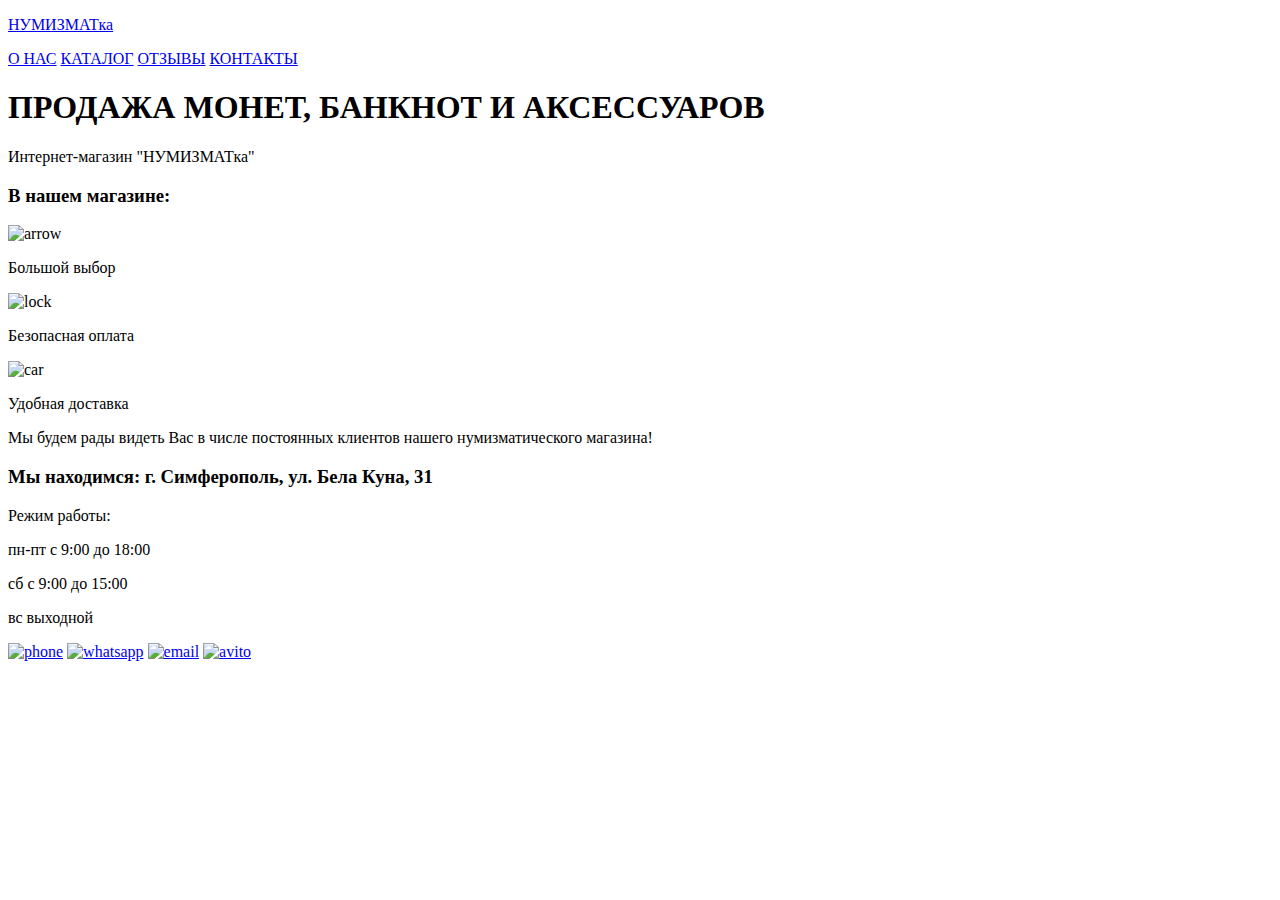
==== index.html @ 87a5a0da "Add files via upload" ====
<!DOCTYPE html>
<html lang="ru">
<head>
    <meta charset="UTF-8">
    <meta http-equiv="X-UA-Compatible" content="IE=edge">
    <meta name="viewport" content="width=device-width, initial-scale=1.0">
    <title>Нумизмат</title>
    <link href="https://cdn.jsdelivr.net/npm/bootstrap@5.1.3/dist/css/bootstrap.min.css" rel="stylesheet" integrity="sha384-1BmE4kWBq78iYhFldvKuhfTAU6auU8tT94WrHftjDbrCEXSU1oBoqyl2QvZ6jIW3" crossorigin="anonymous">
    <link rel="stylesheet" href="css/style.css">
    <link rel="shortcut icon" href="img/shortcut-icon.png">    
    <link rel="stylesheet" href="css/adaptive.css">
</head>
<body>
    <header>
        <div class="container">
           <div class="header">
                <div class="header-logo">
                    <a href="index.html"><p>НУМИЗМАТка</p></a>
                </div>
                <nav>
                    <div class="nav">
                        <a href="html/about.html">О НАС</a>
                        <a href="html/product.html">КАТАЛОГ</a>
                        <a href="html/comment.html">ОТЗЫВЫ</a>
                        <a href="html/contacts.html">КОНТАКТЫ</a>
                    </div>
                </nav>
            </div>
        </div>
    </header>
    <main>
        <section class="main-section">
            <div class="container">
                <div class="section-main">
                    <div class="main">
                        <h1>ПРОДАЖА <span class="main-span">МОНЕТ, БАНКНОТ И АКСЕССУАРОВ</span></h1>
                        <p>Интернет-магазин "НУМИЗМАТка"</p>
                    </div>
                </div>
            </div>
        </section>
        <section>
            <div class="container">
                <h3>В нашем магазине:</h3>
                <div class="welcome">
                    <div class="welcome-img">
                        <img src="img/стрелочка.png" alt="arrow">
                        <p>Большой выбор</p>
                    </div>
                    <div class="welcome-img">
                        <img src="img/замок.png" alt="lock">
                        <p>Безопасная оплата</p>
                    </div>
                    <div class="welcome-img">
                        <img src="img/машина.png" alt="car">
                        <p>Удобная доставка</p>
                    </div>
                </div> 
                <div class="welcome-p">
                    <p>Мы будем рады видеть Вас в числе постоянных клиентов нашего нумизматического магазина!</p>
                </div>
            </div>
        </section>
        <section>
            <div class="container">
                <h3>Мы находимся: г. Симферополь, ул. Бела Куна, 31</h3>
                <div class="work">
                    <p><span class="span-b">Режим работы:</span> </p>
                    <p> пн-пт с 9:00 до 18:00</p>
                    <p> сб с 9:00 до 15:00</p> 
                    <p>вс выходной
                </div>
            </div>
        </section>
    </main>
    <footer>
        <div class="container">
            <div class="social">
                <a href="tel:+79787058073"><img src="img/phone-icon.png" alt="phone"></a>
                <a href="https://api.whatsapp.com/send?phone=79787058073"><img src="img/whatsapp-icon.png" alt="whatsapp"></a>
                <a href="mailto:kot-111@mail.ru"><img src="img/email-icon.png" alt="email"></a>
                <a href="https://www.avito.ru/user/f02047d46e19e5e9e42ad98e7836fb50/profile?src=sharing"><img src="img/avito-icon.png" alt="avito"></a>
            </div>
        </div>
    </footer>
</body>
</html>
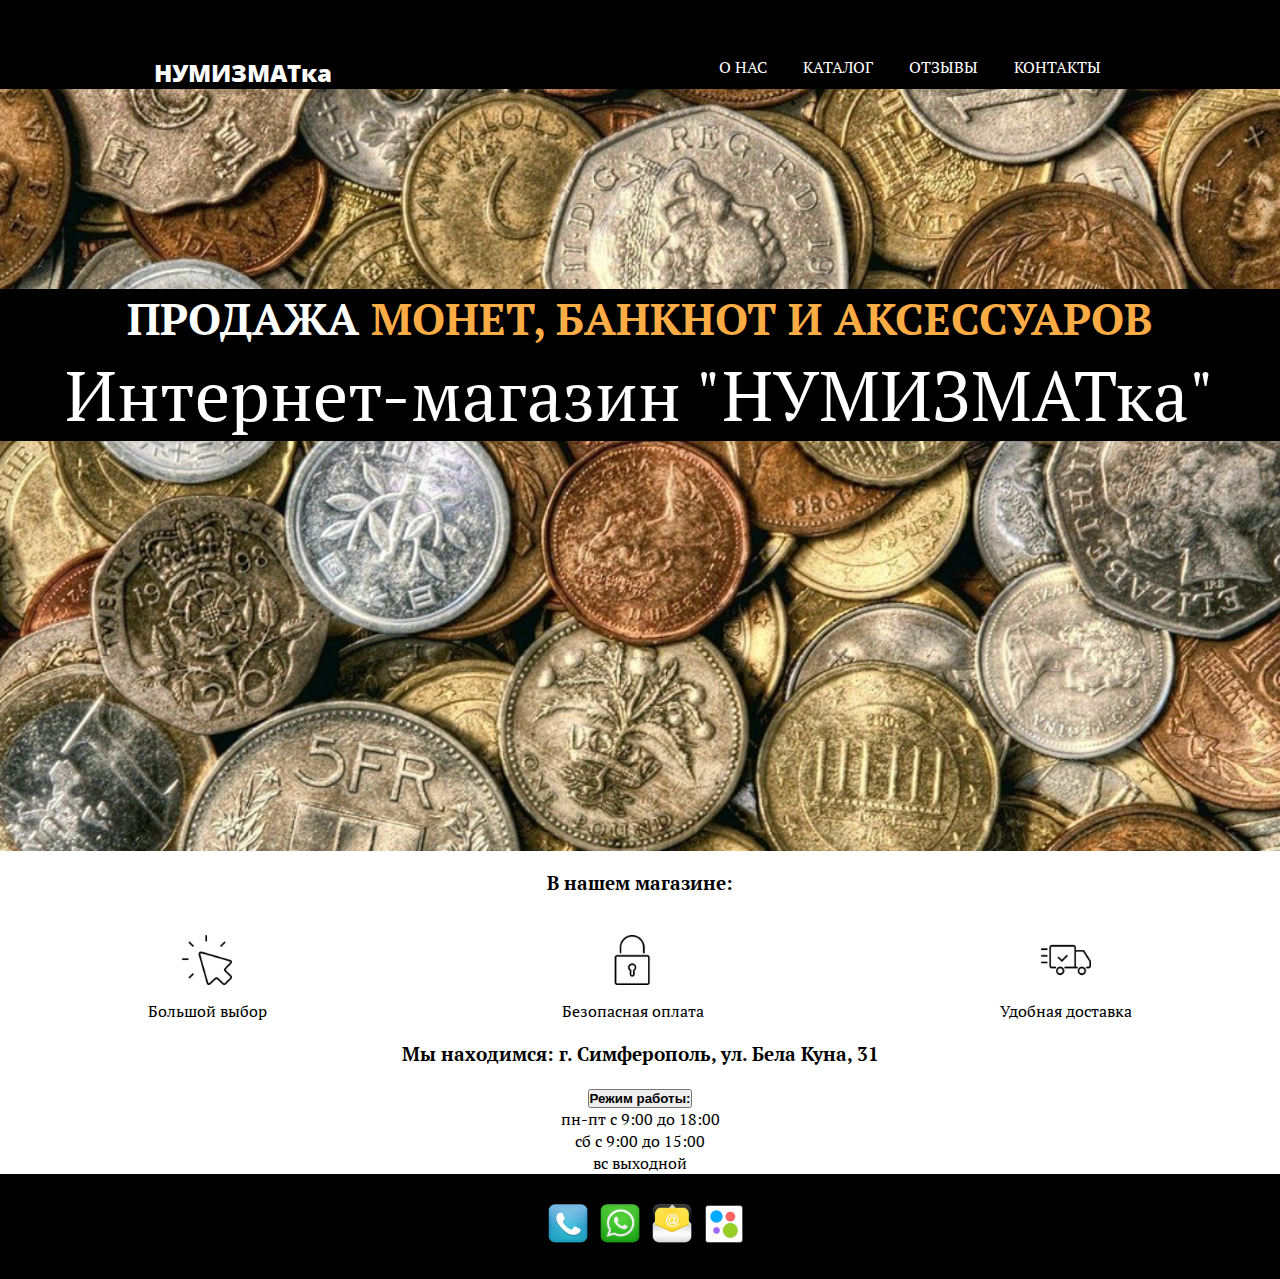
==== commit 68992fb7: "Add files via upload" ====
--- a/index.html
+++ b/index.html
@@ -33,7 +33,7 @@
             <div class="container">
                 <div class="section-main">
                     <div class="main">
-                        <h1>ПРОДАЖА <span class="main-span">МОНЕТ, БАНКНОТ И АКСЕССУАРОВ</span></h1>
+                        <h1 class="h1">ПРОДАЖА <span class="main-span">МОНЕТ, БАНКНОТ И АКСЕССУАРОВ</span></h1>
                         <p>Интернет-магазин "НУМИЗМАТка"</p>
                     </div>
                 </div>
@@ -57,18 +57,18 @@
                     </div>
                 </div> 
                 <div class="welcome-p">
-                    <p>Мы будем рады видеть Вас в числе постоянных клиентов нашего нумизматического магазина!</p>
+                    <p class="welcome-js"></p>
                 </div>
             </div>
         </section>
         <section>
             <div class="container">
-                <h3>Мы находимся: г. Симферополь, ул. Бела Куна, 31</h3>
+                <h3 class="adress-index">Мы находимся: г. Симферополь, ул. Бела Куна, 31</h3>
                 <div class="work">
-                    <p><span class="span-b">Режим работы:</span> </p>
-                    <p> пн-пт с 9:00 до 18:00</p>
-                    <p> сб с 9:00 до 15:00</p> 
-                    <p>вс выходной
+                    <button class="timeworkbtn"><span class="span-b">Режим работы:</span></button>
+                    <p class="timework-p">пн-пт с 9:00 до 18:00 <br>
+                    сб с 9:00 до 15:00 <br>
+                    вс выходной</p>
                 </div>
             </div>
         </section>
@@ -83,5 +83,6 @@
             </div>
         </div>
     </footer>
+<script src="js/script.js" charset="utf-8"></script>
 </body>
 </html>--- a/css/style.css
+++ b/css/style.css
@@ -0,0 +1,116 @@
+@import url('https://fonts.googleapis.com/css2?family=PT+Serif:ital,wght@0,400;0,700;1,400;1,700&display=swap');
+@import url('https://fonts.googleapis.com/css2?family=Open+Sans:wght@300;400;500;600;700;800&display=swap');
+*{
+    margin: 0;
+    padding: 0;
+}
+body{
+    font-family: 'PT Serif', serif;
+}
+header{
+    background: black;
+}
+.header{
+    display: flex;
+}
+.header-logo{
+    color: white;
+    font-weight: 800;
+    font-size: 24px;
+    cursor: pointer;
+    margin-top: 56px;
+    margin-left: 12%;
+}
+.header-logo a{
+    color: white;
+    text-decoration: none;
+    font-family: 'Open Sans', sans-serif;
+}
+.header-logo a:hover{
+    color: #fcac45;
+}
+nav{
+    margin-top: 56px;
+    margin-left: 29%;
+}
+.nav a{
+    color: white;
+    text-align: center;
+    padding: 12px 16px;
+    text-decoration: none;
+}
+.nav a:hover{
+    border-bottom: 3px solid #fcac45;
+    color: #fcac45;
+}
+.main-section{
+    display: flex;
+    flex-direction: column;
+    text-align: center;
+    padding: 200px 0 410px 0;
+    background-image: url("../img/Старинные\ монеты.png");
+    background-repeat: no-repeat;
+    background-size: 100%;
+}
+.section-main{
+    background-color: black;
+}
+.main h1{
+    color: white;
+    font-size: 44px;
+}
+.main-span{
+    color: #fcac45;
+}
+h3{
+    text-align: center;
+    margin: 20px 0 20px 0;
+}
+.main p{
+    color: white;
+    font-size: 70px;
+}
+.welcome{
+    display: flex;
+    justify-content: space-around;
+}
+.welcome p{
+    margin-top: 10px;
+}
+.welcome img{
+    max-width: 50px;
+    margin-top: 20px;
+}
+.welcome-img{
+    text-align: center;
+}
+.welcome-p{
+    text-align: center;
+    margin-top: 20px;
+    font-weight: 800;
+}
+.span-b{
+    font-weight: 800;
+}
+.work{
+    text-align: center;
+}
+.section-img{
+    display: flex;
+}
+footer{
+    max-height: 75px;
+    background-color: black;
+    padding: 30px 0 30px 0;
+}
+.social{
+    display: flex;
+    justify-content: center;
+}
+.social img{
+    margin-left: 12px;
+    max-width: 40px;
+}
+.social img:hover{
+    opacity: 0.8;
+}--- a/css/adaptive.css
+++ b/css/adaptive.css
@@ -0,0 +1,181 @@
+@media screen and (max-width: 992px) {
+    nav{
+        margin-left: 20%;
+    }
+    .main-section{
+        padding: 200px 0 0 0;
+    }
+    .main h1{
+        font-size: 25px;
+        margin-top: 10px;
+    }
+    .main p{
+        font-size: 20px;
+    }
+    .main-section{
+        padding: 200px 0 200px 0;
+    }
+    .about-left img{
+        max-width: 200px;
+        margin-top: 30px;
+    }
+    .about-right{
+        margin-left: 50px;
+    }
+    .main-about{
+        padding: 40px 0 20px 0;
+    }
+    .img img{
+        max-width: 150px;
+    }
+    .carusel{
+        margin-left: 100px;
+    }
+    .line{
+        margin-left: -30px;
+    }
+    .card{
+        max-width: 150px;
+        max-height: 450px;
+    }
+    .form-inputs{
+        margin-top: 30px;
+    }
+}
+@media screen and (max-width: 768px) {
+    nav{
+        margin-left: 10%;
+    }
+    .header-logo{
+        margin-right: 0;
+        margin-left: 20px;
+    }
+    .main-section{
+        padding: 200px 0 0 0;
+    }
+    .main h1{
+        font-size: 25px;
+        margin-top: 10px;
+    }
+    .main p{
+        font-size: 20px;
+    }
+    .main-section{
+        padding: 200px 0 200px 0;
+    }
+    .about-left img{
+        max-width: 200px;
+        margin-top: 30px;
+    }
+    .about-right{
+        margin-left: 50px;
+    }
+    .main-about{
+        padding: 40px 0 20px 0;
+    }
+    .img img{
+        max-width: 150px;
+    }
+    .card{
+        margin: 5px;
+    }
+    .carusel{
+        margin-left: 40px;
+    }
+    .line{
+        margin-left: -30px;
+    }               
+    .form-inputs{
+        margin-top: 30px;
+    }
+    .contact-wrapper{
+        max-width: 600px;
+    }
+    .form-inputs input{
+        max-width: 300px;
+    }
+    .contact-wrapper-maps iframe{
+        max-width: 700px;
+    }
+}
+@media screen and (max-width: 576px) {
+    nav{
+        flex-direction: column;
+        margin-top: 10px;
+    }
+    .header-logo{
+        margin-top: 40px;
+    }
+    .about-left img{
+        max-width: 150px;
+        margin-top: 60px;
+    }
+    .about-right{
+        font-size: 15px;
+    }
+    .img img{
+        max-width: 100px;
+    }
+    .carusel p{
+        margin-left: 200px;
+    }
+    .contact-wrapper{
+        max-width: 500px;
+    }
+    .form-inputs input{
+        max-width: 200px;
+    }
+    .contact-wrapper-maps iframe{
+        max-width: 500px;
+    }
+}
+@media screen and (max-width: 385px){
+    .main-section{
+        padding: 0 0 0 0;
+    }
+    .main h1{
+        font-size: 10px;
+    }
+    .main p{
+        font-size: 20px;
+    }
+    .section-main{
+        max-width: 400px;
+        font-size: 50px;
+    }
+    .about-left img{
+        max-width: 90px;
+    }
+    .about-right{
+        margin-left: 20px;
+    }
+    .img p{
+        font-size: 15px;
+    }
+    .carusel p{
+        font-size: 15px;
+        margin-left: 150px;
+    }
+    .carusel{
+        margin-left: 15px;
+    }
+    .form form{
+        max-width: 350px;
+    }
+    .form-inputs input{
+        max-width: 170px;
+    }
+    .contact-p{
+        font-size: 15px;
+        text-align: left;
+    }
+    .contact-wrapper-maps h2{
+        text-align: 10px;
+    }
+    .column-flex{
+        flex-direction: column;
+    }
+    .contact-wrapper-maps iframe{
+        width: 300px;
+    }
+}
